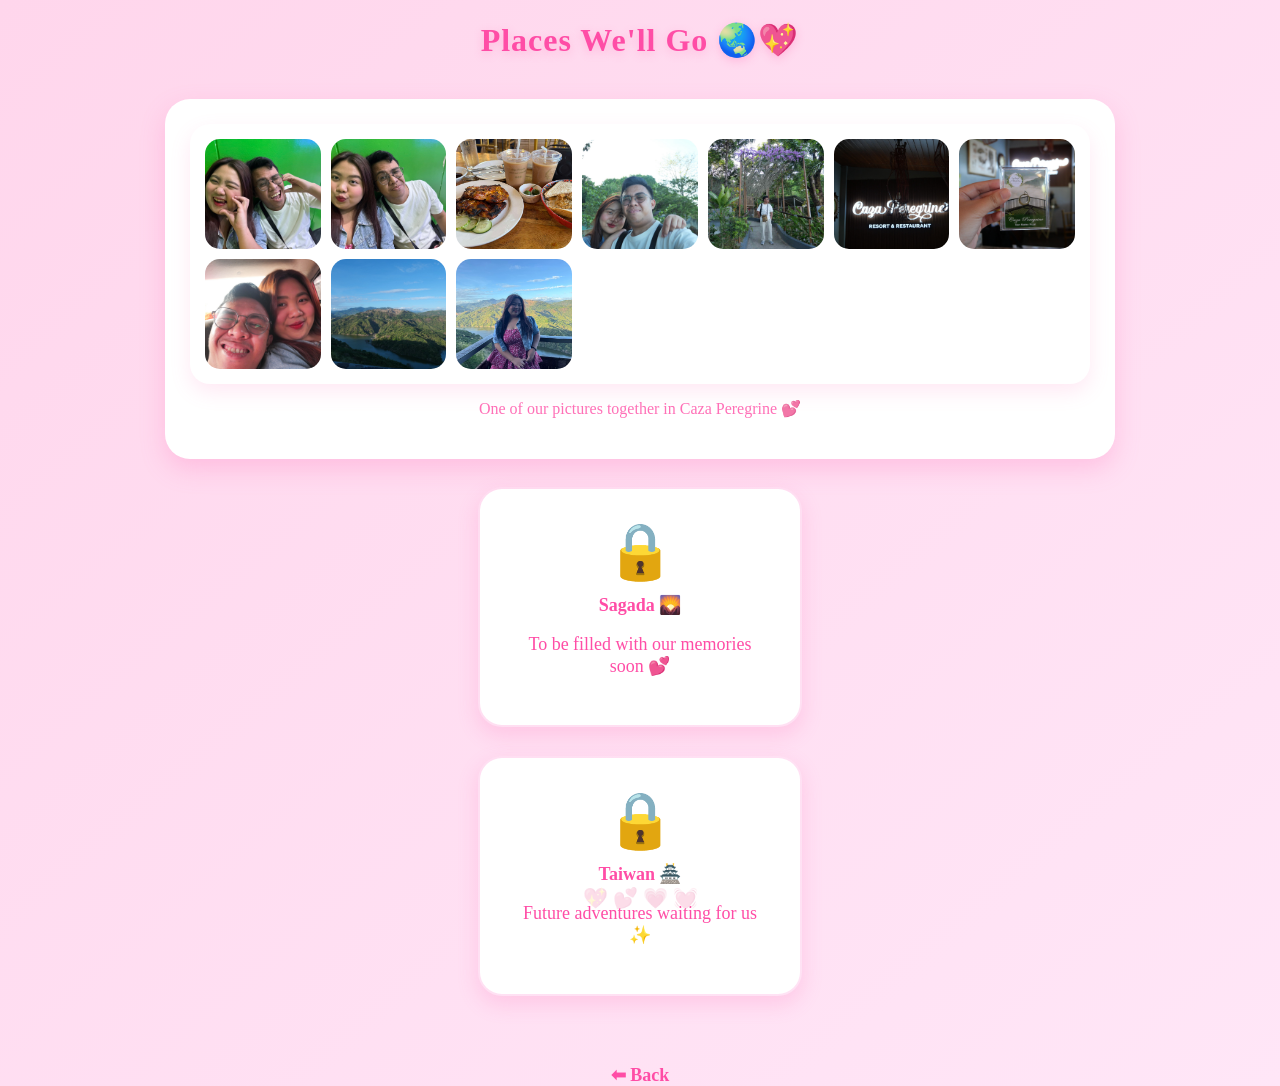
==== gallery.html @ 150e39e6 "intial commit" ====
<!DOCTYPE html>
<html>
<head>
  <title>Gallery 💕</title>
  <link rel="stylesheet" href="style.css"/>
</head>

<body>

<h1>Places We'll Go 🌏💖</h1>

<!-- PHOTO CARD -->
<div class="place-card">

  <div class="photo-group">

    <img src="assets/1.jpg" class="gallery-img">
    <img src="assets/2.jpg" class="gallery-img">
    <img src="assets/3.jpg" class="gallery-img">
    <img src="assets/4.jpg" class="gallery-img">
    <img src="assets/5.jpg" class="gallery-img">
    <img src="assets/6.jpg" class="gallery-img">
    <img src="assets/7.jpg" class="gallery-img">
    <img src="assets/8.jpg" class="gallery-img">
    <img src="assets/9.jpg" class="gallery-img">
    <img src="assets/10.jpg" class="gallery-img">

  </div>

  <p class="place-caption">
    One of our pictures together in Caza Peregrine 💕
  </p>

</div>

<!-- LOCKED PLACES -->
<div class="card">
  <div class="icon">🔒</div>
  <p><strong>Sagada 🌄</strong></p>
  <p class="locked-text">To be filled with our memories soon 💕</p>
</div>

<div class="card">
  <div class="icon">🔒</div>
  <p><strong>Taiwan 🏯</strong></p>
  <p class="locked-text">Future adventures waiting for us ✨</p>
</div>

<a href="index.html" class="back-btn">⬅ Back</a>

<!-- LIGHTBOX -->
<div id="lightbox" class="lightbox">
  <img id="lightbox-img">
</div>

<!-- SCRIPT -->
<script>
const images = document.querySelectorAll(".gallery-img");
const lightbox = document.getElementById("lightbox");
const lightboxImg = document.getElementById("lightbox-img");

images.forEach(img => {
  img.addEventListener("click", () => {
    lightbox.style.display = "flex";
    lightboxImg.src = img.src;
  });
});

lightbox.addEventListener("click", () => {
  lightbox.style.display = "none";
});
</script>

</body>
</html>
---- style.css ----
body {
  margin: 0;
  font-family: 'Segoe UI', cursive;
  background: linear-gradient(to bottom right, #ffd6ec, #ffe6f7);
  text-align: center;
  color: #ff4da6;

  /* iPhone safe areas */
  padding: env(safe-area-inset-top) 16px env(safe-area-inset-bottom);
}

/* ========================= */
/* GENERAL LAYOUT */
/* ========================= */

.container {
  padding: clamp(20px, 6vh, 60px) 16px;
}

h1 {
  font-size: clamp(24px, 5vw, 32px);
  margin-bottom: clamp(20px, 5vh, 40px);

  letter-spacing: 1px;
  text-shadow: 0 3px 10px rgba(255, 105, 180, 0.3);
}

/* ========================= */
/* MAIN MENU CARDS */
/* ========================= */

.card {
  background: white;
  margin: clamp(15px, 3vh, 30px) auto;
  padding: clamp(20px, 4vh, 30px);
  width: min(85%, 260px);

  border-radius: 25px;
  cursor: pointer;
  box-shadow: 0 8px 20px rgba(255, 105, 180, 0.2);
  transition: 0.25s;
  border: 3px solid transparent;
  background-clip: padding-box;
}

.card:hover {
  transform: scale(1.05);
}

.card:active {
  transform: scale(0.97);
}

.icon {
  font-size: clamp(40px, 8vw, 55px);
}

.card p {
  margin-top: 10px;
  font-size: clamp(14px, 3.5vw, 18px);
}

/* ========================= */
/* BACK BUTTON */
/* ========================= */

.back-btn {
  display: inline-block;
  margin-top: clamp(20px, 5vh, 40px);
  text-decoration: none;
  color: #ff4da6;
  font-weight: bold;
  font-size: clamp(14px, 3.5vw, 18px);
}

/* ========================= */
/* SPOTIFY CARD */
/* ========================= */

.spotify-card {
  background: white;
  border-radius: 25px;
  padding: clamp(15px, 3vh, 25px);
  margin: clamp(20px, 4vh, 40px) auto;
  max-width: 350px;
  box-shadow: 0 10px 25px rgba(255, 105, 180, 0.25);
}

.spotify-card iframe {
  border-radius: 15px;
  width: 100%;
  height: clamp(300px, 50vh, 420px);
  border: none;
}

/* ========================= */
/* SIMPLE PHOTO STYLE */
/* ========================= */

.photo {
  width: 90%;
  max-width: 300px;
  border-radius: 20px;
  margin: clamp(10px, 2vh, 20px);
  box-shadow: 0 5px 15px rgba(0,0,0,0.1);
}

/* ========================= */
/* PLACE / MEMORY CARDS */
/* ========================= */

.place-card {
  background: white;
  max-width: 900px;
  margin: 20px auto;
  padding: clamp(15px, 4vh, 25px);

  border-radius: 25px;
  box-shadow: 0 10px 25px rgba(255, 105, 180, 0.25);
}

.place-caption {
  margin-top: 15px;
  font-size: clamp(13px, 3.2vw, 16px);
  opacity: 0.8;
}

/* Locked places */
.locked {
  border: 2px dashed #ffb6d9;
  background: #fff7fc;
}

/* ========================= */
/* PHOTO GROUP GRID */
/* ========================= */

.photo-group {
  background: white;
  padding: 15px;
  border-radius: 20px;

  display: grid;
  grid-template-columns: repeat(auto-fit, minmax(110px, 1fr));
  gap: 10px;

  box-shadow: 0 8px 20px rgba(255, 105, 180, 0.15);
}

.gallery-img {
  width: 100%;
  height: 110px;
  object-fit: cover;

  border-radius: 15px;
  cursor: pointer;
  transition: transform 0.2s ease;
}

.gallery-img:hover {
  transform: scale(1.05);
}

.gallery-img:active {
  transform: scale(0.97);
}

/* ========================= */
/* LIGHTBOX POPUP */
/* ========================= */

.lightbox {
  position: fixed;
  inset: 0;
  background: rgba(0,0,0,0.85);

  display: none;
  justify-content: center;
  align-items: center;

  z-index: 999;
}

.lightbox img {
  max-width: 90%;
  max-height: 80%;

  border-radius: 15px;
  box-shadow: 0 10px 30px rgba(0,0,0,0.5);
}

/* ========================= */
/* FLIP CARD SYSTEM (MESSAGE) */
/* ========================= */

.flip-container {
  perspective: 1000px;
  margin: 40px auto;
  width: min(85%, 320px);

  animation: fadeInUp 0.9s ease;
}

.flip-card {
  position: relative;
  width: 100%;
  height: 340px;

  transform-style: preserve-3d;
  transition: transform 0.8s cubic-bezier(0.22, 1, 0.36, 1);
}

.flip-container.flipped .flip-card {
  transform: rotateY(180deg);
}

.front, .back {
  position: absolute;
  inset: 0;

  backface-visibility: hidden;
  border-radius: 25px;

  background: rgba(255, 255, 255, 0.92);
  backdrop-filter: blur(6px);
  box-shadow: 0 12px 30px rgba(255, 105, 180, 0.25);

  display: flex;
  align-items: center;
  justify-content: center;

  padding: 20px;
}

/* IMPORTANT FIX */
.front {
  flex-direction: column;
  text-align: center;
}

.front p {
  line-height: 1.6;
  font-size: 15px;
}

.back {
  transform: rotateY(180deg);
}

.image-back {
  padding: 0;
}

.image-back img {
  width: 100%;
  height: 100%;
  object-fit: cover;
  border-radius: 25px;
}

/* Tap button style */
.tap-text {
  margin-top: auto;

  font-size: 14px;
  opacity: 0.9;

  background: #ff4da6;
  color: white;
  padding: 8px 12px;
  border-radius: 12px;

  display: inline-block;
  transition: 0.3s;
}

.tap-text:hover {
  transform: scale(1.05);
  background: #ff2f92;
}

/* ========================= */
/* ANIMATIONS */
/* ========================= */

@keyframes fadeInUp {
  from {
    opacity: 0;
    transform: translateY(25px);
  }
  to {
    opacity: 1;
    transform: translateY(0);
  }
}

/* Floating hearts */
body::after {
  content: "💖 💕 💗 💓";
  position: fixed;
  bottom: -10px;
  left: 0;
  width: 100%;
  text-align: center;
  font-size: 20px;
  opacity: 0.2;
  animation: floatHearts 10s linear infinite;
}

@keyframes floatHearts {
  from { transform: translateY(0); }
  to { transform: translateY(-120vh); }
}
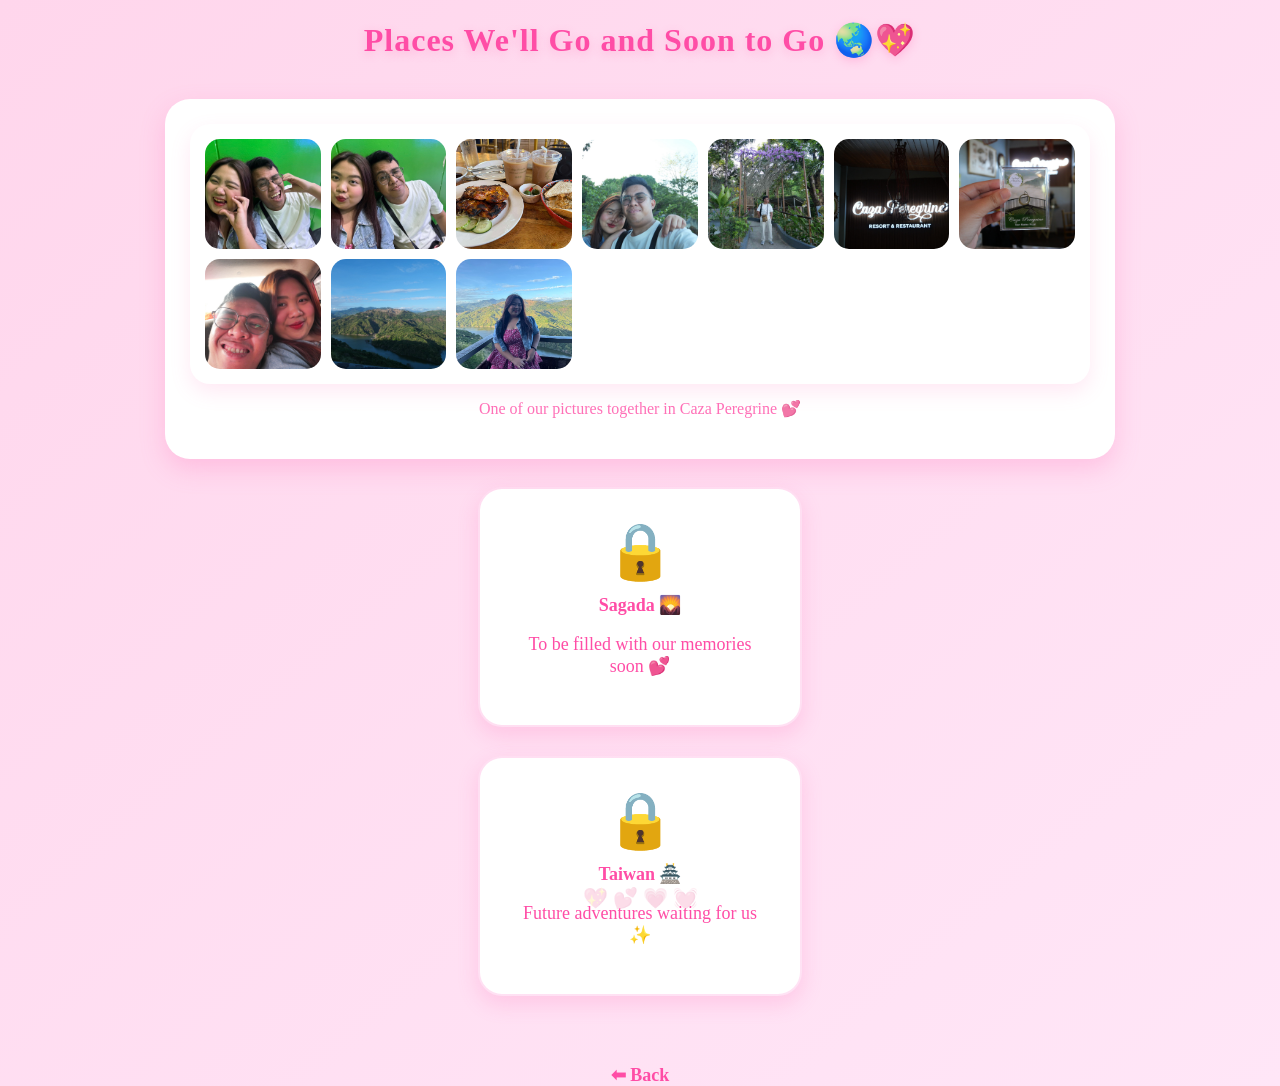
==== commit f80536bb: "update titles and enhance Spotify card styles for better responsiveness" ====
--- a/gallery.html
+++ b/gallery.html
@@ -7,7 +7,7 @@
 
 <body>
 
-<h1>Places We'll Go 🌏💖</h1>
+<h1>Places We'll Go and Soon to Go 🌏💖</h1>
 
 <!-- PHOTO CARD -->
 <div class="place-card">
--- a/style.css
+++ b/style.css
@@ -78,19 +78,52 @@
 /* ========================= */
 
 .spotify-card {
-  background: white;
+  background: rgba(255, 255, 255, 0.95);
   border-radius: 25px;
   padding: clamp(15px, 3vh, 25px);
   margin: clamp(20px, 4vh, 40px) auto;
-  max-width: 350px;
-  box-shadow: 0 10px 25px rgba(255, 105, 180, 0.25);
-}
-
+
+  max-width: 900px; /* wider for better presence */
+  width: 100%;
+
+  box-shadow: 0 12px 30px rgba(255, 105, 180, 0.25);
+  backdrop-filter: blur(6px);
+
+  animation: fadeInUp 0.8s ease;
+}
+
+/* Spotify iframe */
 .spotify-card iframe {
+  width: 100%;
+  height: clamp(500px, 75vh, 900px); /* big + responsive */
+  min-height: 600px; /* ensures playlist shows properly */
+
+  border: none;
   border-radius: 15px;
-  width: 100%;
-  height: clamp(300px, 50vh, 420px);
-  border: none;
+
+  box-shadow: 0 8px 20px rgba(0,0,0,0.15);
+}
+
+/* Optional: subtle hover effect */
+.spotify-card:hover {
+  transform: scale(1.01);
+  transition: 0.3s ease;
+}
+
+/* ========================= */
+/* MOBILE OPTIMIZATION */
+/* ========================= */
+
+@media (max-width: 600px) {
+  .spotify-card {
+    padding: 15px;
+    border-radius: 20px;
+  }
+
+  .spotify-card iframe {
+    height: 70vh;
+    min-height: 500px;
+  }
 }
 
 /* ========================= */
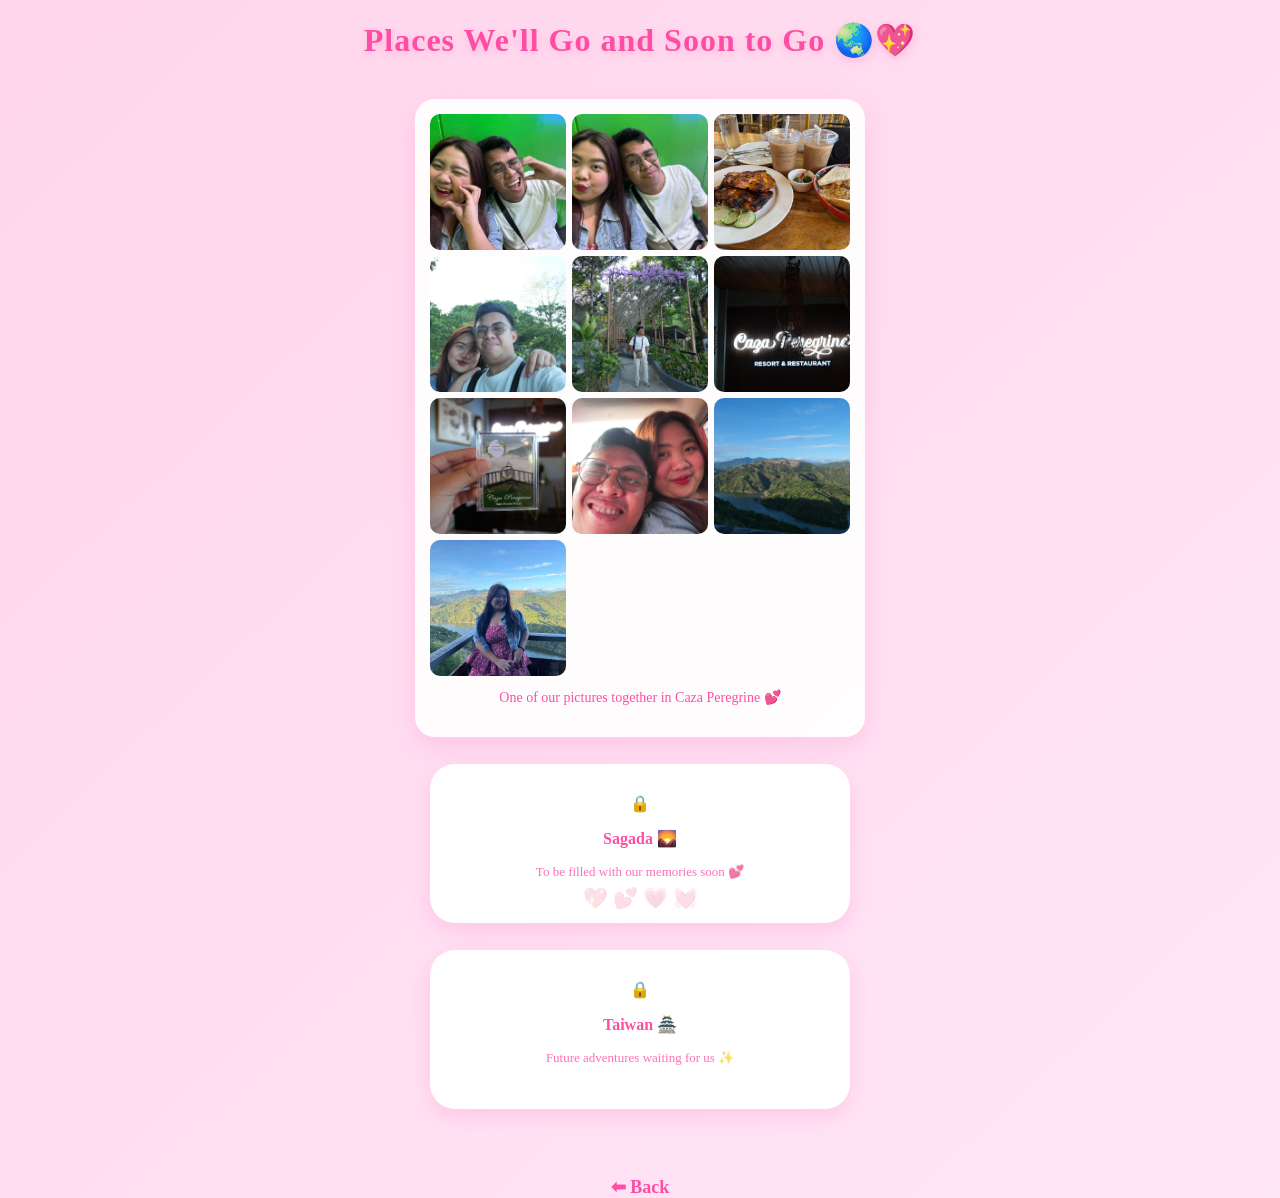
==== commit beac99a5: "adjust ui" ====
--- a/gallery.html
+++ b/gallery.html
@@ -1,7 +1,10 @@
 <!DOCTYPE html>
-<html>
+<html lang="en">
 <head>
+  <meta charset="UTF-8" />
+  <meta name="viewport" content="width=device-width, initial-scale=1.0, viewport-fit=cover"/>
   <title>Gallery 💕</title>
+
   <link rel="stylesheet" href="style.css"/>
 </head>
 
@@ -50,10 +53,9 @@
 
 <!-- LIGHTBOX -->
 <div id="lightbox" class="lightbox">
-  <img id="lightbox-img">
+  <img id="lightbox-img" />
 </div>
 
-<!-- SCRIPT -->
 <script>
 const images = document.querySelectorAll(".gallery-img");
 const lightbox = document.getElementById("lightbox");
--- a/style.css
+++ b/style.css
@@ -5,8 +5,8 @@
   text-align: center;
   color: #ff4da6;
 
-  /* iPhone safe areas */
   padding: env(safe-area-inset-top) 16px env(safe-area-inset-bottom);
+  overflow-x: hidden;
 }
 
 /* ========================= */
@@ -20,27 +20,24 @@
 h1 {
   font-size: clamp(24px, 5vw, 32px);
   margin-bottom: clamp(20px, 5vh, 40px);
-
   letter-spacing: 1px;
   text-shadow: 0 3px 10px rgba(255, 105, 180, 0.3);
 }
 
 /* ========================= */
-/* MAIN MENU CARDS */
+/* CARD */
 /* ========================= */
 
 .card {
   background: white;
   margin: clamp(15px, 3vh, 30px) auto;
   padding: clamp(20px, 4vh, 30px);
-  width: min(85%, 260px);
+  width: min(90%, 360px);
 
   border-radius: 25px;
   cursor: pointer;
   box-shadow: 0 8px 20px rgba(255, 105, 180, 0.2);
   transition: 0.25s;
-  border: 3px solid transparent;
-  background-clip: padding-box;
 }
 
 .card:hover {
@@ -49,15 +46,6 @@
 
 .card:active {
   transform: scale(0.97);
-}
-
-.icon {
-  font-size: clamp(40px, 8vw, 55px);
-}
-
-.card p {
-  margin-top: 10px;
-  font-size: clamp(14px, 3.5vw, 18px);
 }
 
 /* ========================= */
@@ -74,162 +62,13 @@
 }
 
 /* ========================= */
-/* SPOTIFY CARD */
-/* ========================= */
-
-.spotify-card {
-  background: rgba(255, 255, 255, 0.95);
-  border-radius: 25px;
-  padding: clamp(15px, 3vh, 25px);
-  margin: clamp(20px, 4vh, 40px) auto;
-
-  max-width: 900px; /* wider for better presence */
-  width: 100%;
-
-  box-shadow: 0 12px 30px rgba(255, 105, 180, 0.25);
-  backdrop-filter: blur(6px);
-
-  animation: fadeInUp 0.8s ease;
-}
-
-/* Spotify iframe */
-.spotify-card iframe {
-  width: 100%;
-  height: clamp(500px, 75vh, 900px); /* big + responsive */
-  min-height: 600px; /* ensures playlist shows properly */
-
-  border: none;
-  border-radius: 15px;
-
-  box-shadow: 0 8px 20px rgba(0,0,0,0.15);
-}
-
-/* Optional: subtle hover effect */
-.spotify-card:hover {
-  transform: scale(1.01);
-  transition: 0.3s ease;
-}
-
-/* ========================= */
-/* MOBILE OPTIMIZATION */
-/* ========================= */
-
-@media (max-width: 600px) {
-  .spotify-card {
-    padding: 15px;
-    border-radius: 20px;
-  }
-
-  .spotify-card iframe {
-    height: 70vh;
-    min-height: 500px;
-  }
-}
-
-/* ========================= */
-/* SIMPLE PHOTO STYLE */
-/* ========================= */
-
-.photo {
-  width: 90%;
-  max-width: 300px;
-  border-radius: 20px;
-  margin: clamp(10px, 2vh, 20px);
-  box-shadow: 0 5px 15px rgba(0,0,0,0.1);
-}
-
-/* ========================= */
-/* PLACE / MEMORY CARDS */
-/* ========================= */
-
-.place-card {
-  background: white;
-  max-width: 900px;
-  margin: 20px auto;
-  padding: clamp(15px, 4vh, 25px);
-
-  border-radius: 25px;
-  box-shadow: 0 10px 25px rgba(255, 105, 180, 0.25);
-}
-
-.place-caption {
-  margin-top: 15px;
-  font-size: clamp(13px, 3.2vw, 16px);
-  opacity: 0.8;
-}
-
-/* Locked places */
-.locked {
-  border: 2px dashed #ffb6d9;
-  background: #fff7fc;
-}
-
-/* ========================= */
-/* PHOTO GROUP GRID */
-/* ========================= */
-
-.photo-group {
-  background: white;
-  padding: 15px;
-  border-radius: 20px;
-
-  display: grid;
-  grid-template-columns: repeat(auto-fit, minmax(110px, 1fr));
-  gap: 10px;
-
-  box-shadow: 0 8px 20px rgba(255, 105, 180, 0.15);
-}
-
-.gallery-img {
-  width: 100%;
-  height: 110px;
-  object-fit: cover;
-
-  border-radius: 15px;
-  cursor: pointer;
-  transition: transform 0.2s ease;
-}
-
-.gallery-img:hover {
-  transform: scale(1.05);
-}
-
-.gallery-img:active {
-  transform: scale(0.97);
-}
-
-/* ========================= */
-/* LIGHTBOX POPUP */
-/* ========================= */
-
-.lightbox {
-  position: fixed;
-  inset: 0;
-  background: rgba(0,0,0,0.85);
-
-  display: none;
-  justify-content: center;
-  align-items: center;
-
-  z-index: 999;
-}
-
-.lightbox img {
-  max-width: 90%;
-  max-height: 80%;
-
-  border-radius: 15px;
-  box-shadow: 0 10px 30px rgba(0,0,0,0.5);
-}
-
-/* ========================= */
-/* FLIP CARD SYSTEM (MESSAGE) */
+/* FLIP CARD FIXED (NO SCROLL) */
 /* ========================= */
 
 .flip-container {
   perspective: 1000px;
   margin: 40px auto;
-  width: min(85%, 320px);
+  width: min(90%, 380px);
 
   animation: fadeInUp 0.9s ease;
 }
@@ -237,8 +76,8 @@
 .flip-card {
   position: relative;
   width: 100%;
-  height: 340px;
-
+
+  display: grid;
   transform-style: preserve-3d;
   transition: transform 0.8s cubic-bezier(0.22, 1, 0.36, 1);
 }
@@ -247,9 +86,9 @@
   transform: rotateY(180deg);
 }
 
-.front, .back {
-  position: absolute;
-  inset: 0;
+.front,
+.back {
+  grid-area: 1 / 1;
 
   backface-visibility: hidden;
   border-radius: 25px;
@@ -258,29 +97,25 @@
   backdrop-filter: blur(6px);
   box-shadow: 0 12px 30px rgba(255, 105, 180, 0.25);
 
+  padding: 20px;
+
   display: flex;
-  align-items: center;
-  justify-content: center;
-
-  padding: 20px;
-}
-
-/* IMPORTANT FIX */
+  flex-direction: column;
+
+  overflow: visible;
+}
+
 .front {
-  flex-direction: column;
   text-align: center;
 }
 
 .front p {
   line-height: 1.6;
-  font-size: 15px;
+  font-size: 14px;
 }
 
 .back {
   transform: rotateY(180deg);
-}
-
-.image-back {
   padding: 0;
 }
 
@@ -291,10 +126,8 @@
   border-radius: 25px;
 }
 
-/* Tap button style */
 .tap-text {
   margin-top: auto;
-
   font-size: 14px;
   opacity: 0.9;
 
@@ -313,6 +146,58 @@
 }
 
 /* ========================= */
+/* MUSIC PLAYER */
+/* ========================= */
+
+
+.music-player {
+  margin: 30px auto;
+  width: min(95%, 420px);
+
+  padding: 0; /* REMOVE EXTRA SPACE */
+  border-radius: 24px;
+
+  overflow: hidden;
+
+  background: transparent; /* REMOVE WHITE BOX */
+
+  box-shadow: 0 10px 25px rgba(255, 105, 180, 0.18);
+
+  animation: fadeInUp 1s ease;
+}
+
+.music-player {
+  margin: 60px auto 30px;
+  width: min(95%, 520px); /* BIGGER WIDTH */
+  background: rgba(255, 255, 255, 0.9);
+  padding: 15px;
+  border-radius: 25px;
+
+  box-shadow: 0 10px 25px rgba(255, 105, 180, 0.2);
+  backdrop-filter: blur(6px);
+
+  animation: fadeInUp 1s ease;
+}
+
+.music-player iframe {
+  width: 100%;
+  aspect-ratio: 16 / 9;   /* keeps it proportional */
+  height: auto;           /* let aspect-ratio control height */
+
+  min-height: 420px;      /* ensures it doesn’t get too small */
+
+  border: none;
+  border-radius: 15px;
+}
+
+.song-title {
+  margin-bottom: 12px;
+  font-size: 14px;
+  font-style: italic;
+  opacity: 0.9;
+  color: #ff4da6;
+}
+/* ========================= */
 /* ANIMATIONS */
 /* ========================= */
 
@@ -327,7 +212,7 @@
   }
 }
 
-/* Floating hearts */
+/* FLOATING HEARTS */
 body::after {
   content: "💖 💕 💗 💓";
   position: fixed;
@@ -338,9 +223,93 @@
   font-size: 20px;
   opacity: 0.2;
   animation: floatHearts 10s linear infinite;
+  pointer-events: none;
 }
 
 @keyframes floatHearts {
   from { transform: translateY(0); }
   to { transform: translateY(-120vh); }
+}
+
+/* ========================= */
+/* GALLERY FIX (ADDED - SAFE PATCH) */
+/* ========================= */
+
+.place-card {
+  background: rgba(255, 255, 255, 0.92);
+  margin: 20px auto;
+  padding: 15px;
+  width: min(92%, 420px);
+  border-radius: 20px;
+  box-shadow: 0 10px 25px rgba(255, 105, 180, 0.2);
+}
+
+.photo-group {
+  display: grid;
+  grid-template-columns: repeat(3, 1fr);
+  gap: 6px;
+}
+
+.gallery-img {
+  width: 100%;
+  aspect-ratio: 1 / 1;
+  object-fit: cover;
+  border-radius: 10px;
+  cursor: pointer;
+  transition: 0.2s ease;
+}
+
+.gallery-img:active {
+  transform: scale(0.96);
+}
+
+.place-caption {
+  margin-top: 12px;
+  font-size: 14px;
+  line-height: 1.4;
+}
+
+.locked-text {
+  font-size: 13px;
+  opacity: 0.8;
+}
+
+/* ========================= */
+/* LIGHTBOX FIX */
+/* ========================= */
+
+.lightbox {
+  position: fixed;
+  inset: 0;
+  background: rgba(0,0,0,0.88);
+  display: none;
+  align-items: center;
+  justify-content: center;
+  z-index: 9999;
+  padding: 20px;
+}
+
+.lightbox img {
+  max-width: 95%;
+  max-height: 80vh;
+  border-radius: 15px;
+}
+
+/* ========================= */
+/* MOBILE FIX (iPhone SAFE) */
+/* ========================= */
+
+@media (max-width: 430px) {
+  .photo-group {
+    grid-template-columns: repeat(2, 1fr);
+    gap: 5px;
+  }
+
+  h1 {
+    font-size: 20px;
+  }
+
+  .card {
+    width: min(92%, 340px);
+  }
 }
